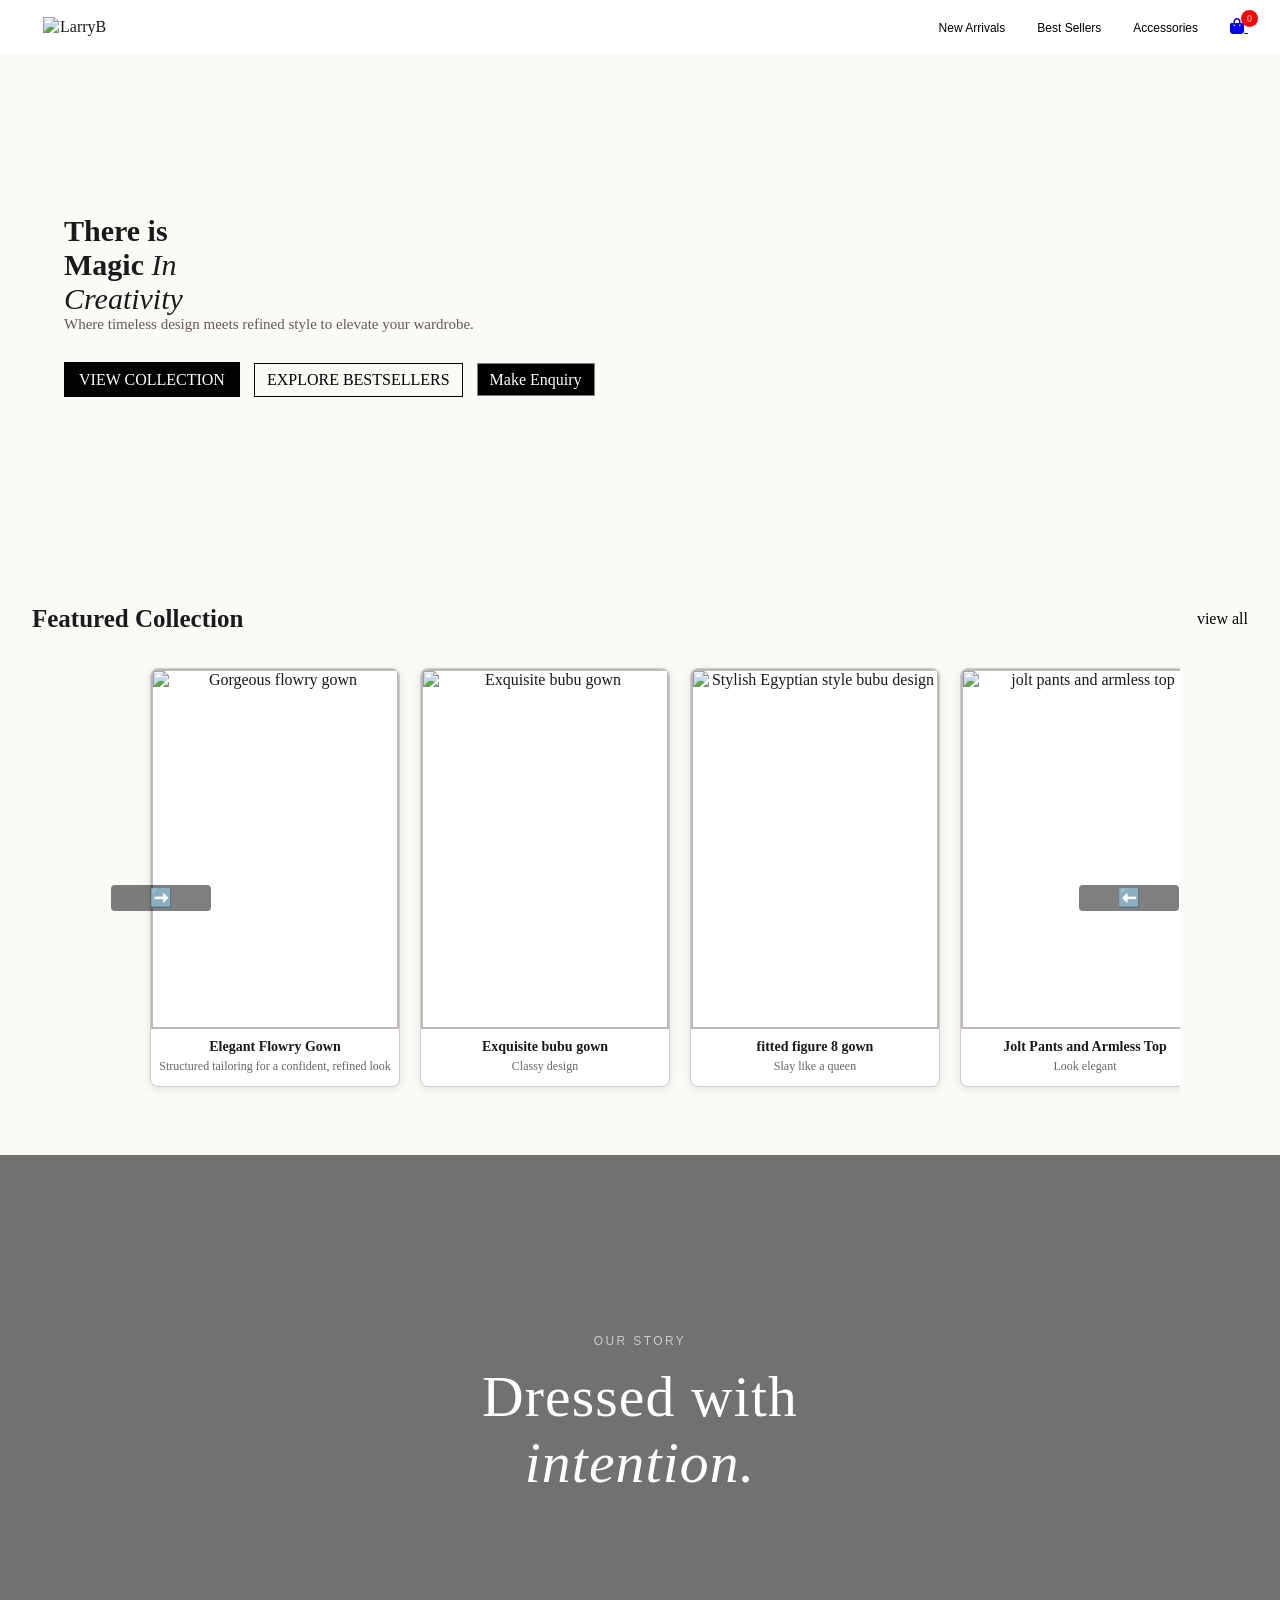
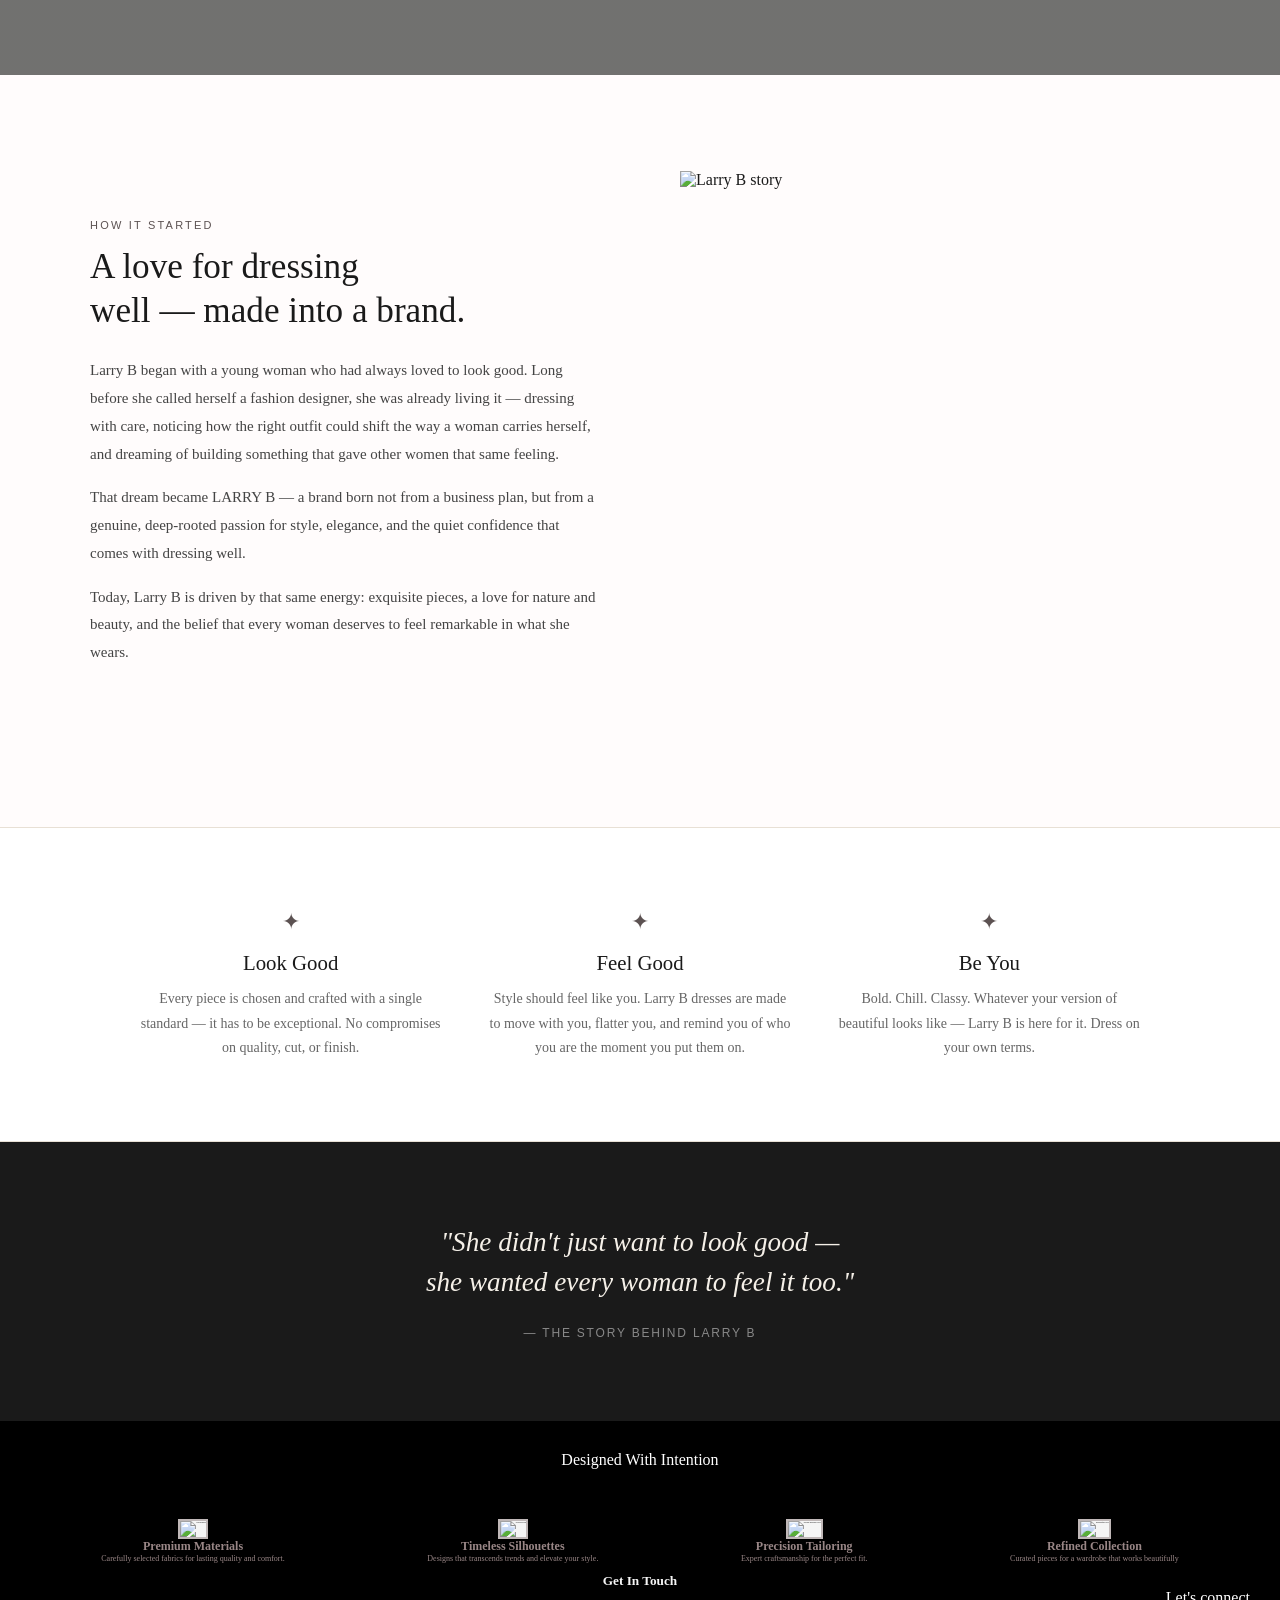
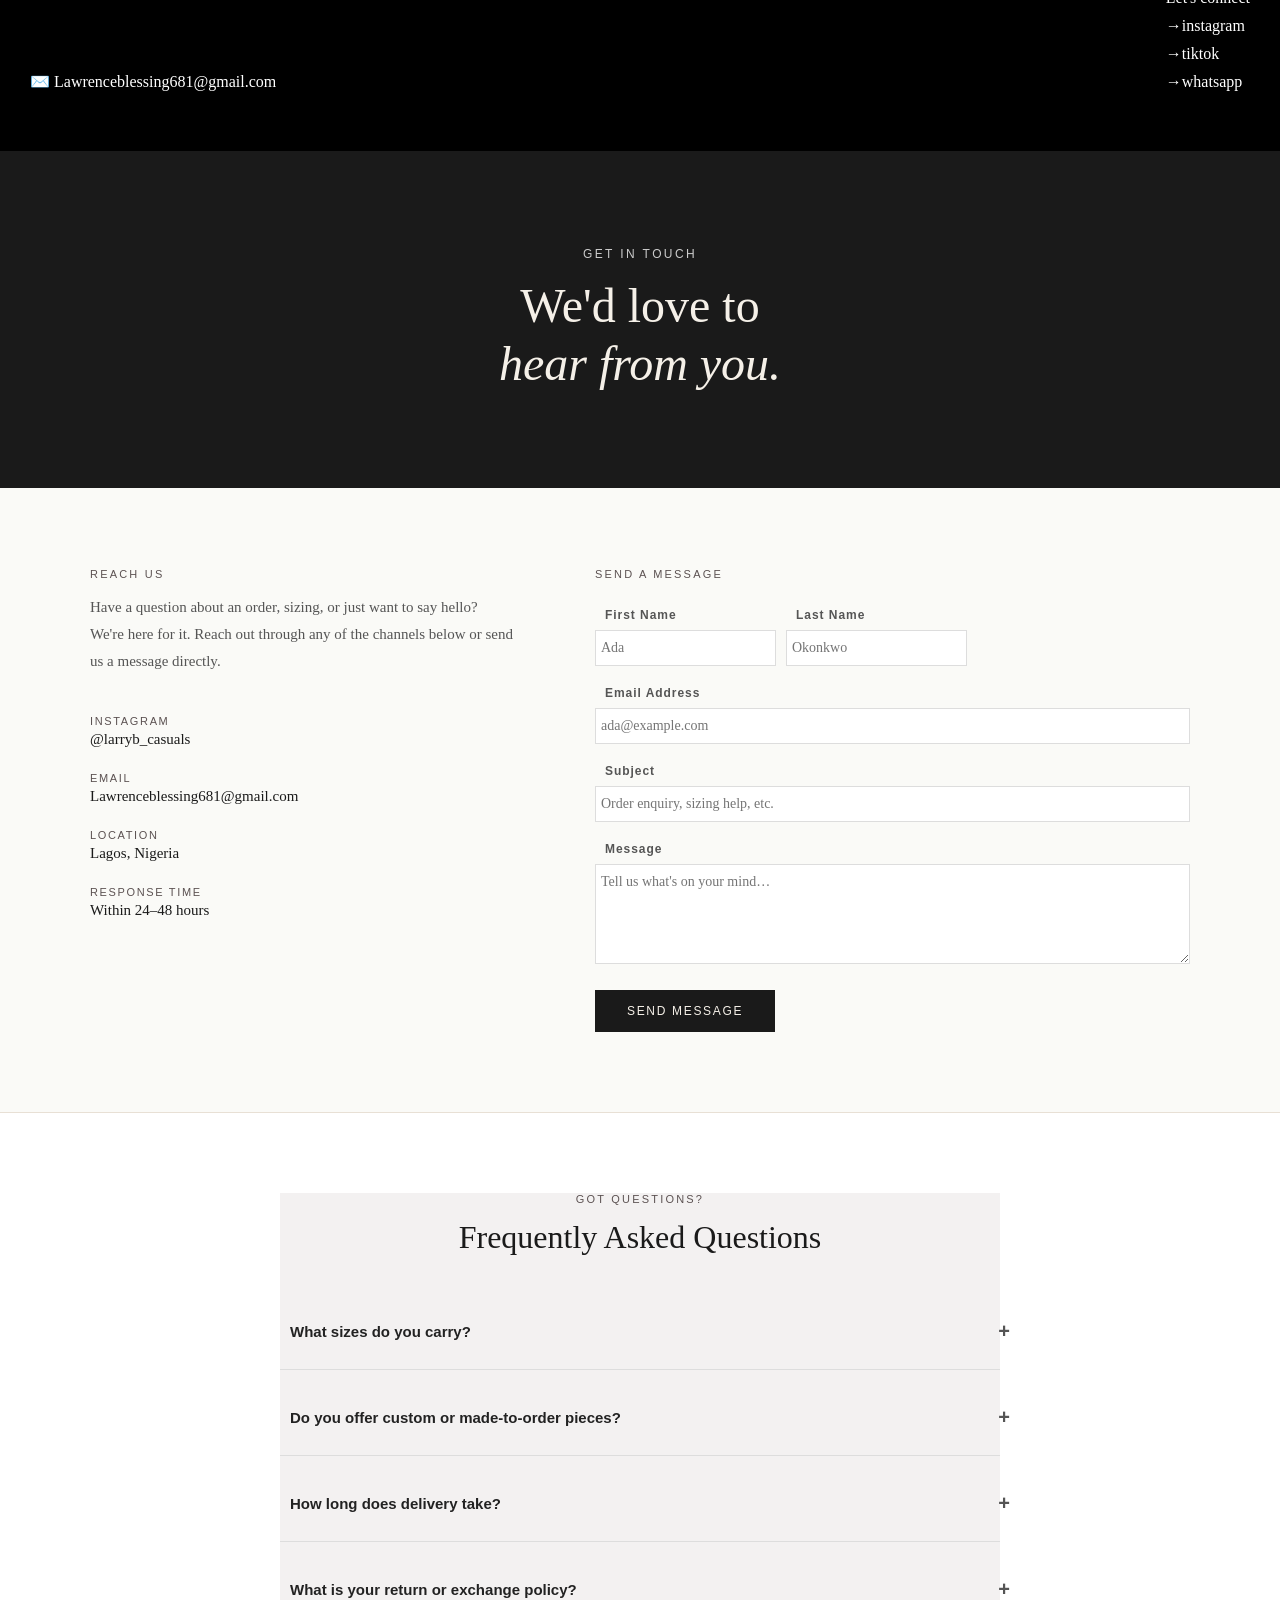
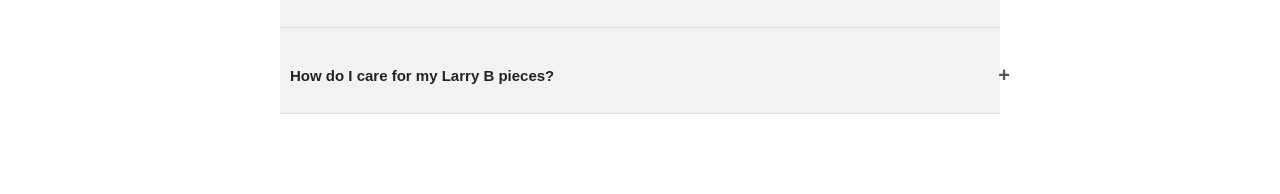
==== index.html @ 15375579 "new changes made to the collection page, faq section, landing page." ====
<!DOCTYPE html>
<html lang="en">
<head>
     <link rel="stylesheet" href="https://cdnjs.cloudflare.com/ajax/libs/font-awesome/6.5.0/css/all.min.css">
    <link rel="stylesheet" href="style.css">
    
    <meta charset="UTF-8">
    <meta name="viewport" content="width=device-width, initial-scale=1.0">
    <title>Larry B Casuals</title>
    
</head>
<body>
  
       <nav>
         <span><img src="images/Logo.jpg" class="nav-logo"></span>  
         <span><div class="nav-logo-text">LarryB</div></span>
            <ul class="nav-links">
                  <li><a href="#">New Arrivals</a> </li> 
                 <li><a href="#">Best Sellers</a> </li> 
                 <li><a href="#">Accessories</a> </li> 
            </ul>
                 <div id="cart-modal">  
                    <div class="cart-box">
                          <h2>Your Cart</h2>
                      <div id="cart-items"></div>
                         
                         </div>
                         </div>
                <div class="cart-icon">
  <a href="cart.html">
    <i class="fa fa-shopping-bag" id="cart-btn"></i>
    <span id="cart-count">0</span>
  </a>
  <i class="fa fa-contact" id="contact-btn"></i>
</div>

        <button class="hamburger" id="hamburger">&#9776;</button>
                    
                </nav>

                <!--Hero Section-->
                <section class="hero">
                    <div class="hero-text">
                        
                       <h1>
                    <span>There is</span><br>
                        <span>Magic</span> <span id="everyday">In</span> <br>
                            <span id="confidence">Creativity</span>   
                            </h1> 

                    <p class="hero-p">Where timeless design meets refined style to elevate your wardrobe.</p>
                    </div>
                    <div class="hero-buttons"> 

                     <a href="collections.html" class="btn btn-primary">VIEW COLLECTION</a> 
                    <a href="bestsellers.html" class="btn-ghost">EXPLORE BESTSELLERS</a>  
                    <a href="Enquiry-form.html" class="btn-secondary">Make Enquiry</a> 
                      </div>
                    </section>

                <section class="featured-collection">
                    <div class="header"> 
                    <span id="featured"> Featured Collection</span>
                <span id="view"><a href="collections.html">view all</a></span>
                    </div>

                    <div class="gallery-slider">
   
 <div class="viewport">
  <button class="prev">➡️</button>

  <div class="track" id="track">
    <div class="card" id="first-card">
      <img src="images/Gorgeous flowry gown.png" alt=" Gorgeous flowry gown"
       data-name="Collection Piece 6"
           onclick="goToProduct(this)">
      <p class="style-name">Elegant Flowry Gown</p>
      <p class="style-description">Structured tailoring for a confident, refined look</p>
    </div>

    <div class="card" id="first-card">
      <img src="images/bubu-bolatito.jpeg" alt="Exquisite bubu gown"
      data-name="Collection Piece 8"
           onclick="goToProduct(this)">
      <p class="style-name">Exquisite bubu gown</p>
      <p class="style-description">Classy design</p>
    </div>

    <div class="card" id="first-card">
      <img src="images/Theresa-8.jpg" alt="Stylish Egyptian style bubu design"
      data-name="Collection Piece 9"
           onclick="goToProduct(this)">
      <p class="style-name">fitted figure 8 gown</p>
      <p class="style-description">Slay like a queen</p>
    </div>

    <div class="card" id="first-card">
      <img src="images/airbrush-bg.jpg" alt="jolt pants and armless top"
      data-name="Collection Piece 10"
           onclick="goToProduct(this)">
      <p class="style-name">Jolt Pants and Armless Top</p>
      <p class="style-description">Look elegant</p>
    </div>

    <div class="card" id="first-card">
      <img src="images/Jacket on red pants.jpg" alt=" Boss lady Jacket on red pants look"
      data-name="Collection Piece 11"
           onclick="goToProduct(this)">
      <p class="style-name">Boss lady Jacket on red pants look</p>
      <p class="style-description">Look confident</p>
    </div>
  </div>

  <button class="next">⬅️</button>
</div>
  </section>


   <section class="about-hero">
    <div class="about-hero-inner">
      <p class="about-hero-label">Our Story</p>
      <h1 class="about-hero-title">Dressed with<br><em>intention.</em></h1>
    </div>
  </section>

  <!-- STORY SECTION -->
  <section class="about-story">
    <div class="about-story-inner">
      <div class="about-story-text">
        <span class="about-overline">How It Started</span>
        <h2 class="about-story-heading">A love for dressing<br>well — made into a brand.</h2>
        <p>Larry B began with a young woman who had always loved to look good. Long before she called herself a fashion designer, she was already living it — dressing with care, noticing how the right outfit could shift the way a woman carries herself, and dreaming of building something that gave other women that same feeling.</p>
        <p>That dream became LARRY B — a brand born not from a business plan, but from a genuine, deep-rooted passion for style, elegance, and the quiet confidence that comes with dressing well.</p>
        <p>Today, Larry B is driven by that same energy: exquisite pieces, a love for nature and beauty, and the belief that every woman deserves to feel remarkable in what she wears.</p>
      </div>
      <div class="about-story-image">
        <img src="images/Larry-b-story.jpg" alt="Larry B story" />
      </div>
    </div>
  </section>

  <!-- PILLARS -->
  <section class="about-pillars">
    <div class="about-pillars-inner">
      <div class="pillar">
        <span class="pillar-icon">✦</span>
        <h3>Look Good</h3>
        <p>Every piece is chosen and crafted with a single standard — it has to be exceptional. No compromises on quality, cut, or finish.</p>
      </div>
      <div class="pillar">
        <span class="pillar-icon">✦</span>
        <h3>Feel Good</h3>
        <p>Style should feel like you. Larry B dresses are made to move with you, flatter you, and remind you of who you are the moment you put them on.</p>
      </div>
      <div class="pillar">
        <span class="pillar-icon">✦</span>
        <h3>Be You</h3>
        <p>Bold. Chill. Classy. Whatever your version of beautiful looks like — Larry B is here for it. Dress on your own terms.</p>
      </div>
    </div>
  </section>

  <!-- QUOTE STRIP -->
  <section class="about-quote">
    <blockquote>
      "She didn't just want to look good —<br>she wanted every woman to feel it too."
    </blockquote>
    <cite>— The story behind Larry B</cite>
  </section>

                <footer class="footer-section">
                    <p class="footer-text">Designed With Intention</p>
                    <div class="card-container"> 
                    <div class="footer-card">
                        <img src="images/Black_check_icon-removebg-preview.png" class="card-image" id="card-image-1" alt="check-mark">
                         <div class="footer-info"> 
                        <h2 class="footer-image-name">Premium Materials</h2>
                        <p class="footer-description">Carefully selected fabrics for lasting quality and comfort.</p>
                            </div>
                    </div>

                     <div class="footer-card">
                        <img src="images/Scissors-removebg-1.png" class="card-image" id="card-image-2" alt="scissors-icon">
                             <div class="footer-info"> 
                        <h2 class="footer-image-name">Timeless Silhouettes</h2>
                        <p class="footer-description">Designs that transcends trends and elevate your style.</p>
                                </div>
                    </div>

                    <div class="footer-card">
                        <img src="images/Sewing_Machine-1.png" class="card-image" id="card-image-3" alt="sewing-machine-icon">
                        <div class="footer-info"> 
                        <h2 class="footer-image-name">Precision Tailoring</h2>
                        <p class="footer-description">Expert craftsmanship for the perfect fit.</p>
                        </div>
                    </div>

                    <div class="footer-card">
                        <img src="images/Mannequin.png" class="card-image" id="card-image-4" alt="mannequin icon">
                         <div class="footer-info"> 
                        <h2 class="footer-image-name">Refined Collection</h2>
                        <p class="footer-image-description">Curated pieces for a wardrobe that works beautifully</p>
                        </div>
                    </div>
                  </div>
   
                  <div class="contact"> 
                  <h5 class="contact-text">Get In Touch</h5>
                  <div class="contact-card"> 
                 <span id="email-ad"> ✉️ <a href="https://mail.google.com/mail/?view=cm&fs=1&to=Lawrenceblessing681@gmail.com">
                     Lawrenceblessing681@gmail.com
                    </a></span>
                    <div class="social-media"> 
                   <p id="link-text">Let's connect</p>
                    <a href="https://www.instagram.com/larryb_casuals">→instagram</a>
                    <a href="https://www.tiktok.com/larryb_casuals">→tiktok</a>
                    <a href="https://wa.me/09015490089">→whatsapp</a>
                    </div>
                  </div>
</footer>
                    <!-- PAGE HEADER -->
  <section class="contact-hero">
    <p class="about-hero-label">Get In Touch</p>
    <h1 class="contact-hero-title">We'd love to<br><em>hear from you.</em></h1>
  </section>

  <!-- CONTACT + FORM -->
  <section class="contact-body">
    <div class="contact-body-inner">

      <!-- LEFT: contact details -->
      <div class="contact-info-col">
        <span class="about-overline">Reach Us</span>
        <p class="contact-intro">Have a question about an order, sizing, or just want to say hello? We're here for it. Reach out through any of the channels below or send us a message directly.</p>

        <div class="contact-detail-item">
          <span class="contact-detail-label">Instagram</span>
          <a href="https://instagram.com/larryb_casuals" target="_blank" class="contact-detail-value">@larryb_casuals</a>
        </div>

        <div class="contact-detail-item">
          <span class="contact-detail-label">Email</span>
          <a href="mailto:Lawrenceblessing681@gmail.com" class="contact-detail-value">Lawrenceblessing681@gmail.com</a>
        </div>

        <div class="contact-detail-item">
          <span class="contact-detail-label">Location</span>
          <span class="contact-detail-value">Lagos, Nigeria</span>
        </div>

        <div class="contact-detail-item">
          <span class="contact-detail-label">Response Time</span>
          <span class="contact-detail-value">Within 24–48 hours</span>
        </div>
      </div>

      <!-- RIGHT: message form -->
      <div class="contact-form-col">
        <span class="about-overline">Send a Message</span>
        <div class="contact-form-wrap">
          <div class="name-row">
            <div class="form-group">
              <label for="fname">First Name</label>
              <input type="text" id="fname" placeholder="Ada" />
            </div>
            <div class="form-group">
              <label for="lname">Last Name</label>
              <input type="text" id="lname" placeholder="Okonkwo" />
            </div>
          </div>
          <div class="form-group">
            <label for="cemail">Email Address</label>
            <input type="email" id="cemail" placeholder="ada@example.com" />
          </div>
          <div class="form-group">
            <label for="subject">Subject</label>
            <input type="text" id="subject" placeholder="Order enquiry, sizing help, etc." />
          </div>
          <div class="form-group">
            <label for="message">Message</label>
            <textarea id="message" rows="5" placeholder="Tell us what's on your mind…"></textarea>
          </div>
          <button class="contact-submit-btn" onclick="handleContactSubmit()">Send Message</button>
          <p class="contact-form-note" id="contact-sent-msg" style="display:none; color:#2EAE5E; margin-top:10px; font-size:13px;">✓ Message sent! We'll get back to you shortly.</p>
        </div>
      </div>

    </div>
  </section>

                     <!-- FAQ -->
                  <section class="faq-section">
    <div class="faq-inner">
      <span class="about-overline" style="text-align:center; display:block;">Got Questions?</span>
      <h2 class="faq-heading">Frequently Asked Questions</h2>

      <div class="accordion">
        <button class="accordion-header" onclick="toggleFaq(this)">
          What sizes do you carry?
          <span class="accordion-icon">+</span>
        </button>
        <div class="accordion-body">
          Larry B carries sizes S through XXL across most styles. Some custom and limited pieces may vary. If you're unsure about sizing, feel free to reach out via Instagram or email and we'll help you find your perfect fit.
        </div>
      </div>

      <div class="accordion">
        <button class="accordion-header" onclick="toggleFaq(this)">
          Do you offer custom or made-to-order pieces?
          <span class="accordion-icon">+</span>
        </button>
        <div class="accordion-body">
          Yes — custom orders are available for select styles. Send us a message with your measurements and what you have in mind and we'll let you know what's possible. Custom orders typically take 7–14 business days.
        </div>
      </div>

      <div class="accordion">
        <button class="accordion-header" onclick="toggleFaq(this)">
          How long does delivery take?
          <span class="accordion-icon">+</span>
        </button>
        <div class="accordion-body">
          Delivery within Lagos typically takes 1–3 business days. Orders outside Lagos are delivered within 3–7 business days depending on your location. You'll receive a confirmation once your order has been dispatched.
        </div>
      </div>

      <div class="accordion">
        <button class="accordion-header" onclick="toggleFaq(this)">
          What is your return or exchange policy?
          <span class="accordion-icon">+</span>
        </button>
        <div class="accordion-body">
          We accept exchanges within 7 days of delivery for items that are unworn, unwashed, and in original condition. Please contact us before sending anything back so we can guide you through the process.
        </div>
      </div>

      <div class="accordion">
        <button class="accordion-header" onclick="toggleFaq(this)">
          How do I care for my Larry B pieces?
          <span class="accordion-icon">+</span>
        </button>
        <div class="accordion-body">
          Most pieces are best hand-washed or put on a gentle machine cycle in cold water. Avoid bleach and tumble drying to preserve the fabric and fit. Care instructions are included with every order.
        </div>
      </div>

    </div>
  </section>
                </footer>

   <script src="https://cdn.jsdelivr.net/npm/@emailjs/browser@3/dist/email.min.js"></script>
<script src="script.js"></script>
</body>
</html>
---- style.css ----
* {
  margin: 0;
  padding: 0;
  box-sizing: border-box;
}

body {
  font-family: Georgia, 'Times New Roman', serif;
  color: #1a1a1a;
  background-color: #fafaf7;
}

/* =============================================
   NAV
   ============================================= */

nav {
  display: flex;
  align-items: center;
  justify-content: space-between;
  padding: 1rem 2rem;
  background-color: #fff;
  flex-wrap: wrap;
  position: relative;
}

.nav-links {
  display: flex;
  gap: 2rem;
  list-style: none;
  margin-left: auto;
  margin-right: 2rem;
}

.nav-logo-text {
  margin-right: 1rem;
}

.cart-icon {
  position: relative;
  cursor: pointer;
}

.nav-links a {
  text-decoration: none;
  font-size: 12px;
  color: black;
  font-family: Arial, sans-serif;
}

.nav-logo {
  width: 50px;
  margin-left: 10px;
  font-weight: bold;
  border: 1px solid white;
}

.product-nav {
  background-color: #5c5252;
}

.nav-icons {
  display: flex;
  gap: 15px;
  align-items: center;
}

/* HAMBURGER */
.hamburger {
  display: none;
  background: none;
  border: none;
  font-size: 24px;
  cursor: pointer;
  padding: 4px 8px;
  margin-top: 0;
  margin-left: auto;
  width: auto;
}

/* =============================================
   CART MODAL
   ============================================= */

#cart-count {
  position: absolute;
  top: -8px;
  right: -10px;
  background: red;
  color: white;
  font-size: 10px;
  padding: 3px 6px;
  border-radius: 50%;
}

#cart-modal {
  display: none;
  position: fixed;
  top: 0;
  left: 0;
  width: 100%;
  height: 100%;
  background: rgba(0,0,0,0.6);
  justify-content: center;
  align-items: center;
}

#cart-modal.active {
  display: flex;
}

.cart-box {
  background: white;
  padding: 20px;
  width: 90%;
  max-width: 400px;
}

#cart-items {
  margin: 10px 0;
}

#cart-items p {
  border-bottom: 1px solid #ddd;
  padding: 5px 0;
}

#cart-total {
  margin-top: 10px;
  font-weight: bold;
}

.qty-controls {
  display: flex;
  align-items: center;
  gap: 10px;
  margin: 5px 0;
}

.qty-controls button {
  padding: 2px 8px;
  cursor: pointer;
}

.remove {
  background: red;
  color: white;
  border: none;
  padding: 3px 8px;
  cursor: pointer;
  margin-top: 5px;
}

/* =============================================
   HERO
   ============================================= */

 
.hero {
  padding: 10rem 4rem;
  position: relative;
  overflow: hidden;
  background: url("images/Background-image.jpeg");
  background-position: center;
  background-repeat: no-repeat;
  background-size: cover;
}

.hero::before {
  content: '';
  position: absolute;
  inset: 0;
  background-image: url("images/Anime.jpeg");
  background-size: cover;
  background-position: center;
  opacity: 0;
  animation: showImage 24s infinite 12s;
  z-index: 0;
}

.hero::after {
  content: '';
  position: absolute;
  inset: 0;
  background-image: url("images/background-img.jpeg");
  background-size: cover;
  background-position: center;
  opacity: 0;
  animation: showImage 24s infinite 20s;
  z-index: 0;
}

.hero > * {
  position: relative;
  z-index: 1;
}

@keyframes showImage {
  0%   { opacity: 0; }
  3%   { opacity: 1; }
  30%  { opacity: 1; }
  33%  { opacity: 0; }
  100% { opacity: 0; }
}

#makeenquiry {
  margin-left: 800px;
}

.hero-text {
  margin-bottom: 30px;
  font-size: 20px;
}

.hero-p {
  margin-bottom: 10px;
  color: #6b5656;
  font-size: 15px;
}

#everyday,
#confidence {
  font-weight: 300;
  font-style: italic;
}

/* =============================================
   BUTTONS
   ============================================= */

.btn-primary {
  background-color: #020202;
  color: white;
  border: 1px solid black;
  padding: 8px 14px;
  text-decoration: none;
}

.btn-secondary {
  border: 1px solid grey;
  text-decoration: none;
  padding: 7px 12px;
  background-color: black;
  color: white;
  margin-left: 10px;
}

.btn-ghost {
  border: 1px solid black;
  padding: 7px 12px;
  background-color: transparent;
  margin-left: 10px;
  text-decoration: none;
  display: inline-block;
}

a.btn-ghost {
  color: black;
}

a span {
  text-decoration: none;
}

/* =============================================
   FEATURED
   ============================================= */

.featured-collection {
  padding: 3rem 2rem;
}

.header {
  display: flex;
  justify-content: space-between;
  align-items: center;
}

#featured {
  font-weight: 800;
  font-size: 25px;
}

/* =============================================
   GALLERY SLIDER
   ============================================= */

.gallery-slider {
  display: flex;
  align-items: center;
  cursor: pointer;
  gap: 10px;
  justify-content: center;
  margin-top: 15px;
}

.viewport {
  position: relative;
  width: 1080px;
  overflow: hidden;
  padding: 20px 50px;
  box-sizing: border-box;
}

.track {
  display: flex;
  gap: 20px;
  transition: transform 0.4s ease;
}

.slide {
  min-width: 100%;
  display: grid;
  grid-template-columns: repeat(4, 1fr);
  gap: 20px;
}

.card,
.card-2 {
  text-align: center;
}

img {
  width: 100%;
  border: 2px solid rgb(192, 184, 184);
}

#first-card img {
  border: 2px solid rgb(192, 184, 184);
  width: 100%;
  height: 360px;
}

.card {
  flex: 0 0 250px;
  border: 1px solid #ccc;
  border-radius: 8px;
  overflow: hidden;
  text-align: center;
  background: #fff;
  box-shadow: 0 2px 8px rgba(0, 0, 0, 0.1);
}

.card img {
  width: 100%;
  height: 300px;
  display: block;
  transition: transform 0.4s ease;
}

.card:hover {
  transform: scale(1.07);
  box-shadow: 0 10px 25px rgba(0,0,0,0.15);
}

.prev,
.next {
  position: absolute;
  top: 50%;
  transform: translateY(-50%);
  z-index: 10;
  background: rgba(0, 0, 0, 0.5);
  color: white;
  border: none;
  padding: 2px 3px;
  cursor: pointer;
  border-radius: 4px;
  font-size: 18px;
}

.prev { left: 1px; }
.next { right: 1px; }

.prev:hover,
.next:hover {
  background: rgba(0, 0, 0, 0.8);
}

.style-name {
  font-weight: bold;
  font-size: 14px;
  margin: 10px 8px 4px;
}

.price {
  font-size: 12px;
}

.style-description {
  font-size: 12px;
  color: #666;
  margin: 0 8px 12px;
}

/* =============================================
   COLLECTION PAGE
   ============================================= */

.page-filter {
  display: flex;
  flex-wrap: wrap;
  gap: 10px;
  padding: 16px 20px;
  background: #fff;
  border-bottom: 1px solid #e8e0d5;
}

.page-filter select,
.page-filter input {
  padding: 8px 12px;
  border: 1px solid #ccc;
  font-size: 13px;
  font-family: Georgia, serif;
  background: #fafaf7;
}

.filter-btn {
  padding: 8px 20px;
  background: #1a1a1a;
  color: white;
  border: none;
  font-size: 13px;
  cursor: pointer;
  letter-spacing: 0.08em;
  margin-top: 0;
  margin-left: 0;
  width: auto;
  margin-bottom: 0;
}

.filter-btn:hover {
  opacity: 0.8;
}

.collections-header {
  text-align: center;
  background: linear-gradient(rgba(0, 0, 0, 0.5), rgba(13, 13, 17, 0.5)),
              url("images/WhatsApp Image 2026-04-22 at 13.58.20.jpeg");
  padding: 10%;
  background-position: center;
  background-repeat: no-repeat;
  background-size: cover;
  color: white;
}

.home-link {
  text-decoration: none;
  color: white;
}

.collections {
  display: grid;
  grid-template-columns: repeat(4, 1fr);
  gap: 20px;
  padding: 20px;
  background: white;
}

 
.collection-card {
  text-align: center;
  cursor: pointer;
  margin-top: 30px;
  position: relative;
  overflow: hidden;
  border-radius: 10px;
  transition: box-shadow 0.3s ease;
}

.collection-card img {
  width: 100%;
  display: block;
  cursor: pointer;
  object-fit: cover;
  top: 0;
  left: 0;
  transition: opacity 0.4s ease;
}

.collection-price {
  position: absolute;
  bottom: 45px;
  left: 50%;
  transform: translateX(-50%);
  color: white;
  font-size: 13px;
  letter-spacing: 0.08em;
  font-family: Arial, sans-serif;
  z-index: 11;
  white-space: nowrap;
}

.collection-card img:first-child {
  width: 100%;
  height: 100%;
  display: block;
  cursor: pointer;
  transition: opacity 0.4s ease;
}

.collection-card .hover-img {
  position: absolute;
  top: 0;
  left: 0;
  width: 100%;
  height: 100%;
  object-fit: cover;
  opacity: 0;
  transition: opacity 0.4s ease;
}

.collection-card:hover img:first-child {
  opacity: 0;
}

.collection-card:hover .hover-img {
  opacity: 1;
}

.collection-card:hover {
  box-shadow: 0 10px 25px rgba(0,0,0,0.15);
  transform: scale(1.07);
}

.collection-card::after {
  content: "";
  position: absolute;
  inset: 0;
  background: rgba(0, 0, 0, 0.3);
  opacity: 0;
  transition: 0.3s;
  pointer-events: none;
}

.collection-card:hover::after {
  opacity: 1;
}

.collection-card .collection-add-to-cart {
  position: absolute;
  bottom: 15px;
  left: 50%;
  transform: translateX(-50%) translateY(20px);
  background: black;
  color: white;
  border: none;
  padding: 8px 20px;
  cursor: pointer;
  font-size: 12px;
  letter-spacing: 0.08em;
  opacity: 0;
  transition: all 0.3s ease;
  z-index: 10;
  pointer-events: all;
  width: auto;
  margin-top: 0;
  white-space: nowrap;
  margin-bottom: 0;
  margin-left: 0;
}

.collection-card:hover .collection-add-to-cart {
  opacity: 1;
  transform: translateX(-50%) translateY(0);
}

/* =============================================
   LIGHTBOX
   ============================================= */

#lightbox {
  position: fixed;
  top: 0;
  left: 0;
  width: 100%;
  height: 100%;
  background: rgba(0, 0, 0, 0.9);
  display: none;
  justify-content: center;
  align-items: center;
}

#lightbox img {
  max-width: 90%;
  max-height: 90%;
}

/* =============================================
   FOOTER
   ============================================= */

.footer-section {
  background-color: #000;
  padding: 30px 30px;
}

.footer-text {
  text-align: center;
  padding-bottom: 20px;
  color: white;
  margin-bottom: 10px;
}

.card-container {
  display: flex;
  justify-content: space-around;
  flex-wrap: wrap;
}

.footer-card {
  text-align: center;
  font-size: 2px;
  margin-bottom: 10px;
}

.card-image {
  width: 20px;
  background-color: rgb(245, 245, 245);
  margin-top: 20px;
}

.footer-info {
  font-size: 8px;
  color: rgb(153, 134, 134);
}

.contact-text {
  color: #f5f5f5;
  text-align: center;
}

.contact a {
  text-decoration: none;
  color: #fff;
}

#link-text {
  color: white;
}

.contact-card {
  display: flex;
  justify-content: space-between;
  margin-bottom: 30px;
  flex-wrap: wrap;
  gap: 1rem;
}

.social-media {
  display: grid;
  gap: 10px;
  margin-top: auto;
}

#email-ad {
  margin-top: auto;
}

/* =============================================
   LINKS
   ============================================= */

span a {
  text-decoration: none;
  text-decoration-color: brown;
  color: black;
}

span a:hover {
  color: green;
}

.hidden {
  display: none !important;
}

/* =============================================
   ENQUIRY FORM
   ============================================= */

.enquiry-form {
  font-family: Arial, sans-serif;
  background: #f5f5f5;
  margin: 0;
  padding: 0;
}

.form-container {
  padding: 20px 30px;
}

.form-subtitle {
  margin: 15px 0;
  color: #555;
}

.form-group {
  display: flex;
  flex-direction: column;
  margin-bottom: 10px;
}

label {
  margin-top: 20px;
  font-weight: 600;
  margin-left: 10px;
}

input[type="text"],
input[type="email"],
input[type="date"],
input[type="tel"],
textarea {
  padding: 9px 5px;
  margin-top: 8px;
  border: 1px solid #ccc;
  font-size: 14px;
}

.name-row {
  display: flex;
  gap: 10px;
}

.name-row input {
  flex: 1;
}

.iti input[type="tel"] {
  width: 100%;
  box-sizing: border-box;
  padding: 9px 5px 9px 100px;
  border: 1px solid #ccc;
  font-size: 14px;
}

.radio-group {
  margin-top: 10px;
}

.radio-group label {
  display: block;
  font-weight: normal;
  margin: 8px;
  margin-top: 0;
}

.info-text {
  margin-top: 10px;
  font-size: 13px;
  color: #666;
  margin-left: 10px;
}

button {
  margin-top: 20px;
  padding: 12px;
  background: #ccc;
  border: none;
  cursor: pointer;
  width: 100px;
  margin-bottom: 10px;
  margin-left: 10px;
}

.form-nav {
  background: black;
  color: white;
  padding: 40px 40px;
}

.form-links a {
  color: white;
  text-decoration: none;
}

.form-links {
  display: flex;
  gap: 2rem;
  list-style: none;
}

.form-header {
  text-align: center;
  margin-top: 15px;
}

/* =============================================
   BREADCRUMB
   ============================================= */

.breadcrumb {
  display: flex;
  flex-wrap: wrap;
  gap: 6px;
  align-items: center;
  padding: 14px 20px;
  font-size: 13px;
  color: #888;
}

.breadcrumb a {
  color: #888;
  text-decoration: none;
}

.breadcrumb a:hover {
  text-decoration: underline;
}

.breadcrumb .sep {
  color: #bbb;
}

/* =============================================
   PRODUCT PAGE
   ============================================= */

.product-container {
  display: flex;
  flex-wrap: wrap;
  gap: 40px;
  padding: 20px 20px 60px;
  max-width: 1100px;
  margin: 0 auto;
}

.product-image-wrap {
  flex: 1 1 400px;
  max-width: 560px;
}

.product-image-wrap img {
  width: 100%;
  height: auto;
  display: block;
  border-radius: 6px;
  object-fit: cover;
}

.product-details {
  flex: 1 1 300px;
  max-width: 480px;
}

.product-label {
  font-size: 12px;
  color: #888;
  letter-spacing: 1px;
  margin-bottom: 4px;
}

.product-title {
  font-size: 26px;
  font-weight: 700;
  letter-spacing: 1px;
  line-height: 1.2;
  margin-bottom: 0;
}

.divider {
  border: none;
  border-top: 1px solid #e8c8c8;
  margin: 16px 0;
}

.product-price {
  font-size: 20px;
  font-weight: 600;
  margin-bottom: 20px;
}

.selector-group {
  margin-bottom: 22px;
}

.selector-label {
  font-size: 14px;
  font-weight: 500;
  margin-bottom: 12px;
  color: #333;
}

.colour-swatches {
  display: flex;
  gap: 10px;
  flex-wrap: wrap;
}

.swatch {
  width: 36px;
  height: 36px;
  border-radius: 50%;
  border: 2px solid transparent;
  cursor: pointer;
  transition: border-color 0.2s, transform 0.15s;
  outline: none;
}

.swatch:hover {
  transform: scale(1.1);
}

.swatch.active {
  border-color: #222;
  box-shadow: 0 0 0 2px #fff inset;
}

.size-header {
  display: flex;
  justify-content: space-between;
  align-items: center;
  margin-bottom: 12px;
}

.size-guide {
  font-size: 13px;
  color: #555;
  text-decoration: underline;
  cursor: pointer;
}

.size-grid {
  display: flex;
  flex-wrap: wrap;
  gap: 10px;
}

.size-btn {
  min-width: 52px;
  padding: 9px 12px;
  border-radius: 30px;
  border: 1px solid #ccc;
  background: #fff;
  font-size: 13px;
  cursor: pointer;
  transition: border-color 0.2s, background 0.2s, color 0.2s;
  color: #333;
}

.size-btn.custom {
  min-width: 110px;
}

.size-btn:hover {
  border-color: #555;
}

.size-btn.active {
  background: #222;
  color: #fff;
  border-color: #222;
}

.cart-row {
  display: flex;
  gap: 14px;
  align-items: center;
  margin-bottom: 16px;
}

.quantity-stepper {
  display: flex;
  align-items: center;
  background: #f3f3f3;
  border-radius: 30px;
  padding: 4px 8px;
  min-width: 110px;
  justify-content: space-between;
}

.qty-btn {
  background: none;
  border: none;
  font-size: 20px;
  width: 32px;
  height: 32px;
  cursor: pointer;
  color: #333;
  border-radius: 50%;
  display: flex;
  align-items: center;
  justify-content: center;
  transition: background 0.15s;
}

.qty-btn:hover {
  background: #e0e0e0;
}

.qty-value {
  font-size: 16px;
  font-weight: 600;
  min-width: 24px;
  text-align: center;
}

.add-to-cart {
  flex: 1;
  padding: 14px;
  background: #b0b0b0;
  color: #fff;
  border: none;
  border-radius: 30px;
  font-size: 15px;
  font-weight: 600;
  letter-spacing: 0.5px;
  cursor: pointer;
  transition: background 0.2s;
}

.add-to-cart:hover {
  background: #888;
}

.add-to-cart.ready {
  background: #222;
}

.stock-info {
  font-size: 14px;
  color: #555;
  display: flex;
  gap: 16px;
  margin-bottom: 16px;
}

.stock-label {
  font-weight: 500;
}

.accordion {
  border-bottom: 1px solid #ddd;
}

.accordion-header {
  width: 100%;
  background: none;
  border: none;
  padding: 16px 0;
  display: flex;
  justify-content: space-between;
  align-items: center;
  font-size: 15px;
  font-weight: 600;
  cursor: pointer;
  color: #222;
}

.accordion-icon {
  font-size: 20px;
  color: #555;
}

.accordion-body {
  font-size: 14px;
  color: #555;
  overflow: hidden;
  max-height: 0;
  transition: max-height 0.3s ease, padding 0.3s ease;
  padding: 0;
}

.accordion-body.open {
  max-height: 300px;
  padding-bottom: 16px;
}

/* =============================================
   CART PAGE
   ============================================= */

.cart-page-header {
  text-align: center;
  padding: 3rem 1.5rem 1.5rem;
  border-bottom: 1px solid #e8e0d5;
}

.cart-page-title {
  font-family: 'Cormorant Garamond', 'Georgia', serif;
  font-size: 2.4rem;
  font-weight: 500;
  letter-spacing: 0.12em;
  text-transform: uppercase;
  color: #1a1a1a;
  margin-bottom: 6px;
}

.cart-page-subtitle {
  font-size: 13px;
  letter-spacing: 0.06em;
  color: #888;
}

.cart-empty {
  text-align: center;
  padding: 5rem 2rem;
  max-width: 400px;
  margin: 0 auto;
}

.empty-icon {
  font-size: 3rem;
  color: #ccc;
  margin-bottom: 1.5rem;
}

.cart-empty h2 {
  font-family: 'Cormorant Garamond', 'Georgia', serif;
  font-size: 1.8rem;
  font-weight: 500;
  margin-bottom: 8px;
  color: #1a1a1a;
}

.cart-empty p {
  font-size: 13px;
  color: #888;
  margin-bottom: 2rem;
}

.cart-layout {
  display: grid;
  grid-template-columns: 1fr 360px;
  gap: 2rem;
  max-width: 1100px;
  margin: 2.5rem auto;
  padding: 0 2rem 4rem;
  align-items: start;
}

.cart-items-section {
  background: #fff;
  border: 1px solid #e8e0d5;
}

.cart-items-header {
  display: grid;
  grid-template-columns: 1fr 100px 100px;
  padding: 12px 20px;
  border-bottom: 1px solid #e8e0d5;
  font-size: 11px;
  letter-spacing: 0.1em;
  text-transform: uppercase;
  color: #888;
  background: #faf8f5;
}

.cart-item {
  display: grid;
  grid-template-columns: 90px 1fr 100px 100px;
  gap: 1rem;
  padding: 1.25rem 1.25rem;
  border-bottom: 1px solid #f0ebe4;
  align-items: center;
  transition: background 0.15s;
}

.cart-item:last-child {
  border-bottom: none;
}

.cart-item:hover {
  background: #fdfbf9;
}

.cart-item-img {
  width: 90px;
  height: 115px;
  object-fit: cover;
  background: #f5f0e8;
  display: flex;
  align-items: center;
  justify-content: center;
  font-size: 2rem;
  color: #ccc;
  border: 1px solid #e8e0d5;
}

.cart-item-img img {
  width: 100%;
  height: 100%;
  object-fit: cover;
}

.cart-item-info {
  display: flex;
  flex-direction: column;
  gap: 4px;
}

.cart-item-name {
  font-family: 'Cormorant Garamond', 'Georgia', serif;
  font-size: 1.05rem;
  font-weight: 500;
  color: #1a1a1a;
  line-height: 1.3;
}

.cart-item-variant {
  font-size: 12px;
  color: #888;
  letter-spacing: 0.04em;
}

.cart-item-unit-price {
  font-size: 13px;
  color: #555;
  margin-top: 4px;
}

.cart-item-remove {
  font-size: 11px;
  color: #aaa;
  background: none;
  border: none;
  cursor: pointer;
  padding: 0;
  text-decoration: underline;
  text-underline-offset: 3px;
  letter-spacing: 0.04em;
  margin-top: 8px;
  width: fit-content;
  transition: color 0.15s;
}

.cart-item-remove:hover {
  color: #c0392b;
}

.cart-qty {
  display: flex;
  align-items: center;
  gap: 10px;
  justify-content: center;
}

.cart-qty-btn {
  width: 28px;
  height: 28px;
  border: 1px solid #ccc;
  background: transparent;
  cursor: pointer;
  font-size: 14px;
  color: #1a1a1a;
  display: flex;
  align-items: center;
  justify-content: center;
  transition: border-color 0.15s, background 0.15s;
}

.cart-qty-btn:hover {
  border-color: #1a1a1a;
  background: #f5f0e8;
}

.cart-qty-num {
  font-size: 14px;
  font-weight: 500;
  min-width: 20px;
  text-align: center;
}

.cart-item-total {
  font-size: 1rem;
  font-weight: 500;
  color: #1a1a1a;
  text-align: right;
  padding-right: 4px;
}

.cart-sidebar {
  display: flex;
  flex-direction: column;
  gap: 1rem;
}

.cart-block {
  background: #fff;
  border: 1px solid #e8e0d5;
  padding: 1.25rem 1.5rem;
}

.block-title {
  font-family: 'Cormorant Garamond', 'Georgia', serif;
  font-size: 1rem;
  font-weight: 600;
  letter-spacing: 0.1em;
  text-transform: uppercase;
  color: #1a1a1a;
  margin-bottom: 1rem;
}

.promo-row {
  display: flex;
  gap: 8px;
}

.promo-input {
  flex: 1;
  padding: 10px 12px;
  border: 1px solid #ddd;
  background: #faf8f5;
  font-family: inherit;
  font-size: 13px;
  color: #1a1a1a;
  outline: none;
  letter-spacing: 0.05em;
  transition: border-color 0.15s;
}

.promo-input:focus {
  border-color: #1a1a1a;
}

.promo-btn {
  padding: 10px 16px;
  background: #1a1a1a;
  color: #f5f0e8;
  border: none;
  font-family: inherit;
  font-size: 12px;
  letter-spacing: 0.1em;
  text-transform: uppercase;
  cursor: pointer;
  transition: opacity 0.2s;
  margin-top: 0;
  width: auto;
  margin-bottom: 0;
  margin-left: 0;
}

.promo-btn:hover {
  opacity: 0.8;
}

.promo-msg {
  font-size: 12px;
  margin-top: 8px;
  min-height: 16px;
  letter-spacing: 0.04em;
}

.promo-msg.success { color: #2EAE5E; }
.promo-msg.error   { color: #c0392b; }

.ship-option {
  display: flex;
  align-items: center;
  gap: 10px;
  padding: 10px 0;
  border-bottom: 1px solid #f0ebe4;
  cursor: pointer;
}

.ship-option:last-child {
  border-bottom: none;
}

.ship-option input[type="radio"] {
  accent-color: #1a1a1a;
  width: 15px;
  height: 15px;
  flex-shrink: 0;
}

.ship-info {
  flex: 1;
  display: flex;
  flex-direction: column;
  gap: 2px;
}

.ship-name {
  font-size: 13px;
  color: #1a1a1a;
}

.ship-days {
  font-size: 11px;
  color: #888;
  letter-spacing: 0.03em;
}

.ship-price {
  font-size: 13px;
  font-weight: 500;
  color: #1a1a1a;
}

.summary-row {
  display: flex;
  justify-content: space-between;
  font-size: 13px;
  color: #555;
  padding: 5px 0;
}

.discount-row {
  color: #2EAE5E;
}

.summary-divider {
  border-top: 1px solid #e8e0d5;
  margin: 10px 0;
}

.summary-total {
  font-family: 'Cormorant Garamond', 'Georgia', serif;
  font-size: 1.15rem;
  font-weight: 600;
  color: #1a1a1a;
}

.btn-checkout {
  width: 100%;
  padding: 15px;
  background: #1a1a1a;
  color: #f5f0e8;
  border: none;
  font-family: inherit;
  font-size: 13px;
  letter-spacing: 0.14em;
  text-transform: uppercase;
  cursor: pointer;
  margin-top: 1.25rem;
  transition: opacity 0.2s;
  margin-bottom: 0;
  margin-left: 0;
}

.btn-checkout:hover {
  opacity: 0.85;
}

.secure-note {
  text-align: center;
  font-size: 11px;
  color: #aaa;
  margin-top: 10px;
  letter-spacing: 0.05em;
}

.secure-note .fa {
  margin-right: 4px;
}

.btn-continue {
  display: inline-block;
  padding: 12px 30px;
  border: 1px solid #1a1a1a;
  color: #1a1a1a;
  text-decoration: none;
  font-size: 12px;
  letter-spacing: 0.12em;
  text-transform: uppercase;
  transition: background 0.2s, color 0.2s;
}

.btn-continue:hover {
  background: #1a1a1a;
  color: #f5f0e8;
}

.checkout-success {
  text-align: center;
  padding: 5rem 2rem;
  max-width: 480px;
  margin: 0 auto;
}

.success-icon {
  width: 64px;
  height: 64px;
  border-radius: 50%;
  background: #e8f7ef;
  color: #2EAE5E;
  font-size: 1.6rem;
  display: flex;
  align-items: center;
  justify-content: center;
  margin: 0 auto 1.5rem;
}

.checkout-success h2 {
  font-family: 'Cormorant Garamond', 'Georgia', serif;
  font-size: 2rem;
  font-weight: 500;
  margin-bottom: 10px;
  color: #1a1a1a;
}

.checkout-success p {
  font-size: 13px;
  color: #888;
  line-height: 1.7;
}

/* =============================================
   ABOUT PAGE
   ============================================= */

.about-hero {
  background: linear-gradient(rgba(0,0,0,0.55), rgba(0,0,0,0.55)),
              url("images/about-hero.jpg") center/cover no-repeat;
  padding: 10rem 2rem;
  display: flex;
  align-items: center;
  justify-content: center;
  text-align: center;
  min-height: 520px;
}

.about-hero-inner {
  color: #fff;
}

.about-hero-label {
  font-size: 12px;
  letter-spacing: 0.2em;
  text-transform: uppercase;
  font-family: Arial, sans-serif;
  color: #ccc;
  margin-bottom: 16px;
}

.about-hero-title {
  font-family: Georgia, 'Times New Roman', serif;
  font-size: 3.6rem;
  font-weight: 400;
  line-height: 1.15;
  letter-spacing: 0.02em;
}

.about-hero-title em {
  font-style: italic;
  font-weight: 300;
}

.about-story {
  padding: 6rem 2rem;
  background: #fffcfc;
}

.about-story-inner {
  max-width: 1100px;
  margin: 0 auto;
  display: grid;
  grid-template-columns: 1fr 1fr;
  gap: 5rem;
  align-items: center;
}

.about-overline {
  display: block;
  font-size: 11px;
  letter-spacing: 0.2em;
  text-transform: uppercase;
  font-family: Arial, sans-serif;
  color: #5c5252;
  margin-bottom: 14px;
}

.about-story-heading {
  font-family: Georgia, 'Times New Roman', serif;
  font-size: 2.2rem;
  font-weight: 400;
  line-height: 1.25;
  color: #1a1a1a;
  margin-bottom: 24px;
}

.about-story-text p {
  font-size: 15px;
  color: #444;
  line-height: 1.85;
  margin-bottom: 16px;
}

.about-story-image img {
  width: 100%;
  height: 560px;
  object-fit: cover;
  border: none;
  display: block;
}

.about-pillars {
  background: #fff;
  padding: 5rem 2rem;
  border-top: 1px solid #e8e0d5;
  border-bottom: 1px solid #e8e0d5;
}

.about-pillars-inner {
  max-width: 1000px;
  margin: 0 auto;
  display: grid;
  grid-template-columns: repeat(3, 1fr);
  gap: 3rem;
  text-align: center;
}

.pillar-icon {
  display: block;
  font-size: 1.4rem;
  color: #5c5252;
  margin-bottom: 16px;
}

.pillar h3 {
  font-family: Georgia, 'Times New Roman', serif;
  font-size: 1.3rem;
  font-weight: 500;
  margin-bottom: 12px;
  color: #1a1a1a;
}

.pillar p {
  font-size: 14px;
  color: #666;
  line-height: 1.75;
}

.about-quote {
  background: #1a1a1a;
  padding: 5rem 2rem;
  text-align: center;
}

.about-quote blockquote {
  font-family: Georgia, 'Times New Roman', serif;
  font-size: 1.7rem;
  font-weight: 300;
  font-style: italic;
  color: #f5f0e8;
  line-height: 1.5;
  margin-bottom: 20px;
  max-width: 700px;
  margin-left: auto;
  margin-right: auto;
}

.about-quote cite {
  font-size: 12px;
  letter-spacing: 0.15em;
  color: #888;
  font-style: normal;
  font-family: Arial, sans-serif;
  text-transform: uppercase;
}

/* =============================================
   CONTACT PAGE
   ============================================= */

.contact-hero {
  background: #1a1a1a;
  padding: 6rem 2rem;
  text-align: center;
}

.contact-hero-title {
  font-family: Georgia, 'Times New Roman', serif;
  font-size: 3rem;
  font-weight: 400;
  color: #f5f0e8;
  line-height: 1.2;
  margin-top: 12px;
}

.contact-hero-title em {
  font-style: italic;
  font-weight: 300;
}

.contact-body {
  padding: 5rem 2rem;
  background: #fafaf7;
}

.contact-body-inner {
  max-width: 1100px;
  margin: 0 auto;
  display: grid;
  grid-template-columns: 1fr 1.4fr;
  gap: 5rem;
  align-items: start;
}

.contact-intro {
  font-size: 15px;
  color: #555;
  line-height: 1.8;
  margin-bottom: 2.5rem;
  word-wrap: break-word;
  overflow-wrap: break-word;
  max-width: 100%;
}

.contact-detail-item {
  display: flex;
  flex-direction: column;
  gap: 4px;
  margin-bottom: 1.5rem;
}

.contact-detail-label {
  font-size: 11px;
  letter-spacing: 0.15em;
  text-transform: uppercase;
  font-family: Arial, sans-serif;
  color: #5c5252;
}

.contact-detail-value {
  font-size: 15px;
  color: #1a1a1a;
  text-decoration: none;
  font-family: Georgia, serif;
}

a.contact-detail-value:hover {
  color: #5c5252;
}

.contact-form-wrap {
  display: flex;
  flex-direction: column;
}

.contact-form-wrap .form-group {
  margin-bottom: 6px;
}

.contact-form-wrap label {
  margin-top: 14px;
  font-size: 12px;
  letter-spacing: 0.08em;
  color: #555;
  font-family: Arial, sans-serif;
}

.contact-form-wrap input,
.contact-form-wrap textarea {
  background: #fff;
  border: 1px solid #ddd;
  font-family: Georgia, serif;
  font-size: 14px;
  color: #1a1a1a;
  outline: none;
  transition: border-color 0.2s;
}

.contact-form-wrap input:focus,
.contact-form-wrap textarea:focus {
  border-color: #1a1a1a;
}

.contact-submit-btn {
  margin-top: 20px;
  padding: 14px 32px;
  background: #1a1a1a;
  color: #f5f0e8;
  border: none;
  font-family: Arial, sans-serif;
  font-size: 12px;
  letter-spacing: 0.14em;
  text-transform: uppercase;
  cursor: pointer;
  width: fit-content;
  transition: opacity 0.2s;
  margin-bottom: 0;
  margin-left: 0;
}

.contact-submit-btn:hover {
  opacity: 0.8;
}

.faq-section {
  background: #fff;
  padding: 5rem 2rem;
  border-top: 1px solid #e8e0d5;
}

.faq-inner {
  max-width: 720px;
  margin: 0 auto;
  background: #f3f1f1;
}

.faq-heading {
  font-family: Georgia, 'Times New Roman', serif;
  font-size: 2rem;
  font-weight: 400;
  color: #1a1a1a;
  text-align: center;
  margin-bottom: 3rem;
  margin-top: 10px;
}

/* =============================================
   RESPONSIVE — 900px and below
   ============================================= */

@media (max-width: 900px) {
  .gallery {
    grid-template-columns: repeat(2, 1fr);
  }

  nav {
    flex-wrap: wrap;
    gap: 0;
  }

  .hamburger {
    display: block;
  }

  .nav-links {
    display: none;
    position: absolute;
    top: 60px;
    left: 0;
    width: 100%;
    background: #fff;
    flex-direction: column;
    align-items: center;
    padding: 20px 0;
    z-index: 1000;
  }

  .nav-links.open {
    display: flex;
  }

  .hero {
    padding: 4rem 1rem;
  }

  .hero-text h1 {
    font-size: 1.6rem;
  }

  .collections {
    grid-template-columns: repeat(2, 1fr);
    gap: 12px;
    padding: 12px;
  }

  .hero-buttons {
    display: flex;
    flex-direction: row;
    flex-wrap: wrap;
    gap: 10px;
    align-items: flex-start;
    padding: 6px 12px;
    font-size: 9px;
  }

  .btn-ghost,
  .btn-secondary {
    margin-left: 0;
  }

  .about-story-inner {
    grid-template-columns: 1fr;
    gap: 2.5rem;
  }

  .about-story-image {
    order: -1;
  }

  .about-story-image img {
    height: 340px;
  }

  .about-pillars-inner {
    grid-template-columns: 1fr;
    gap: 2rem;
  }

  .about-hero-title {
    font-size: 2.4rem;
  }

  .about-quote blockquote {
    font-size: 1.3rem;
  }

  .contact-body-inner {
    grid-template-columns: 1fr;
    gap: 3rem;
  }

  .contact-hero-title {
    font-size: 2.2rem;
  }

  .cart-layout {
    grid-template-columns: 1fr;
    padding: 0 1rem 3rem;
  }
}

/* =============================================
   RESPONSIVE — 768px and below
   ============================================= */

@media (max-width: 768px) {
  .gallery-slider {
    display: block;
  }

  .viewport {
    width: 100%;
    overflow: visible;
    padding: 0;
  }

  .track {
    flex-direction: column;
    transform: none !important;
    gap: 16px;
  }

  .card {
    flex: 0 0 100%;
    width: 100%;
    border-radius: 8px;
  }

  .card img {
    height: auto;
    object-fit: contain;
    width: 100%;
    display: block;
    border: none;
  }

  .prev,
  .next {
    display: none;
  }

  .card-container {
    flex-direction: column;
    align-items: center;
    gap: 16px;
  }

  .footer-card {
    width: 100%;
    display: flex;
    align-items: center;
    gap: 12px;
    text-align: left;
    font-size: 12px;
  }

  .contact-text {
    text-align: left;
  }

  .card-image {
    width: 30px;
    flex-shrink: 0;
  }

  .footer-info {
    font-size: 12px;
  }

  .footer-image-name {
    font-size: 13px;
    color: white;
    margin-bottom: 4px;
  }

  .footer-description,
  .footer-image-description {
    font-size: 12px;
    color: rgb(153, 134, 134);
  }

  .contact-card {
    flex-direction: column;
    gap: 16px;
  }

  .hero {
    padding: 4rem 1rem;
  }

  .hero-text h1 {
    font-size: 1.6rem;
  }

  .hero-buttons {
    padding: 6px 12px;
    font-size: 9px;
  }

  .collections {
    grid-template-columns: repeat(2, 1fr);
    gap: 12px;
    padding: 12px;
  }

   
  .collection-card {
    margin-top: 0;
  }

  .collections-header {
    background-size: cover;
    padding: 15% 5%;
  }

  .name-row {
    flex-direction: column;
  }

  .form-container {
    padding: 16px;
  }
}

/* =============================================
   RESPONSIVE — 500px and below
   ============================================= */

@media (max-width: 500px) {
  .gallery {
    grid-template-columns: 1fr;
  }

  .hero {
    padding: 4rem 1rem;
  }

  .hero-text h1 {
    font-size: 1.6rem;
  }

  .viewport {
    width: 100%;
    padding: 10px 40px;
  }

  .product-container {
    flex-direction: column;
    padding: 16px;
  }

  .product-details {
    max-width: 100%;
  }

  .product-image-wrap img {
    max-width: 100%;
    width: 100%;
    height: 650px;
    display: block;
    border-radius: 6px;
    object-fit: cover;
    border: none;
  }

  .product-title {
    font-size: 20px;
  }

  .hero-button {
    padding: 6px 12px;
    font-size: 9px;
  }

  .collections {
    grid-template-columns: repeat(2, 1fr);
    gap: 12px;
    padding: 12px;
  }
}
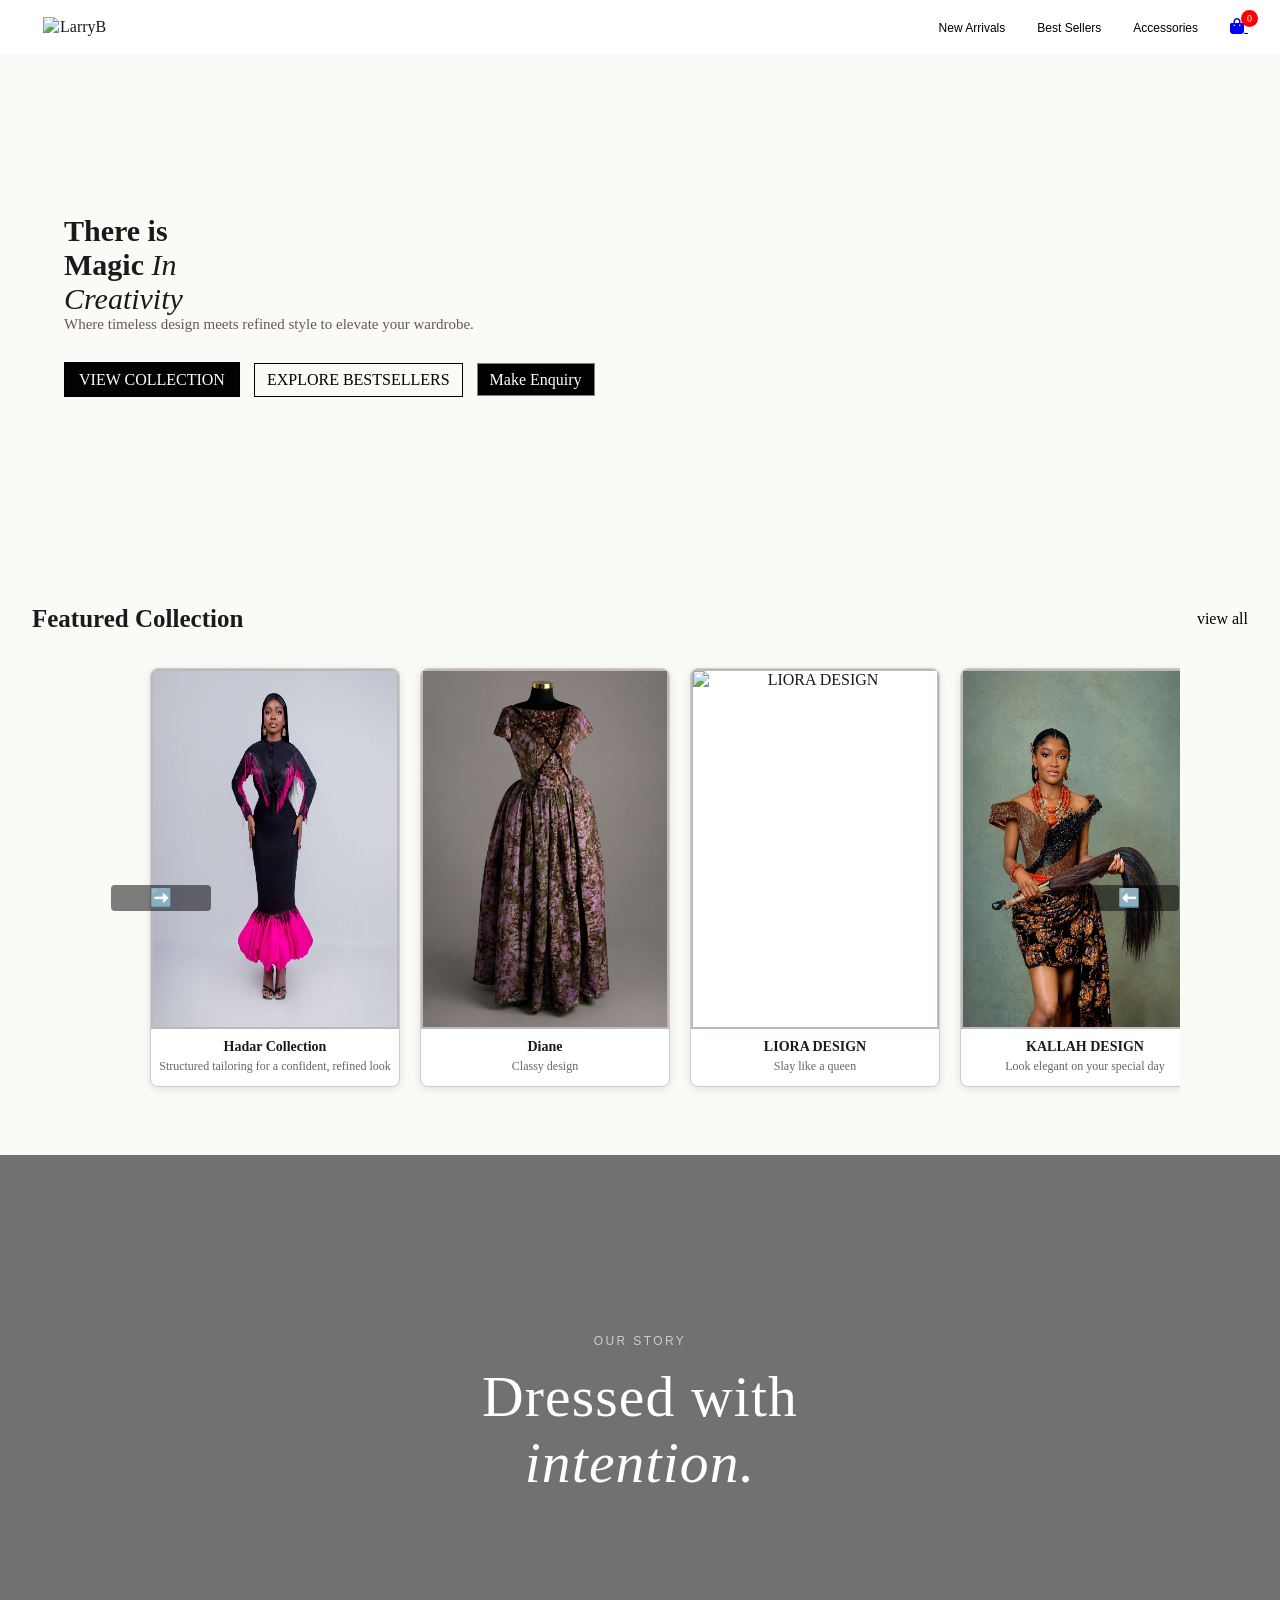
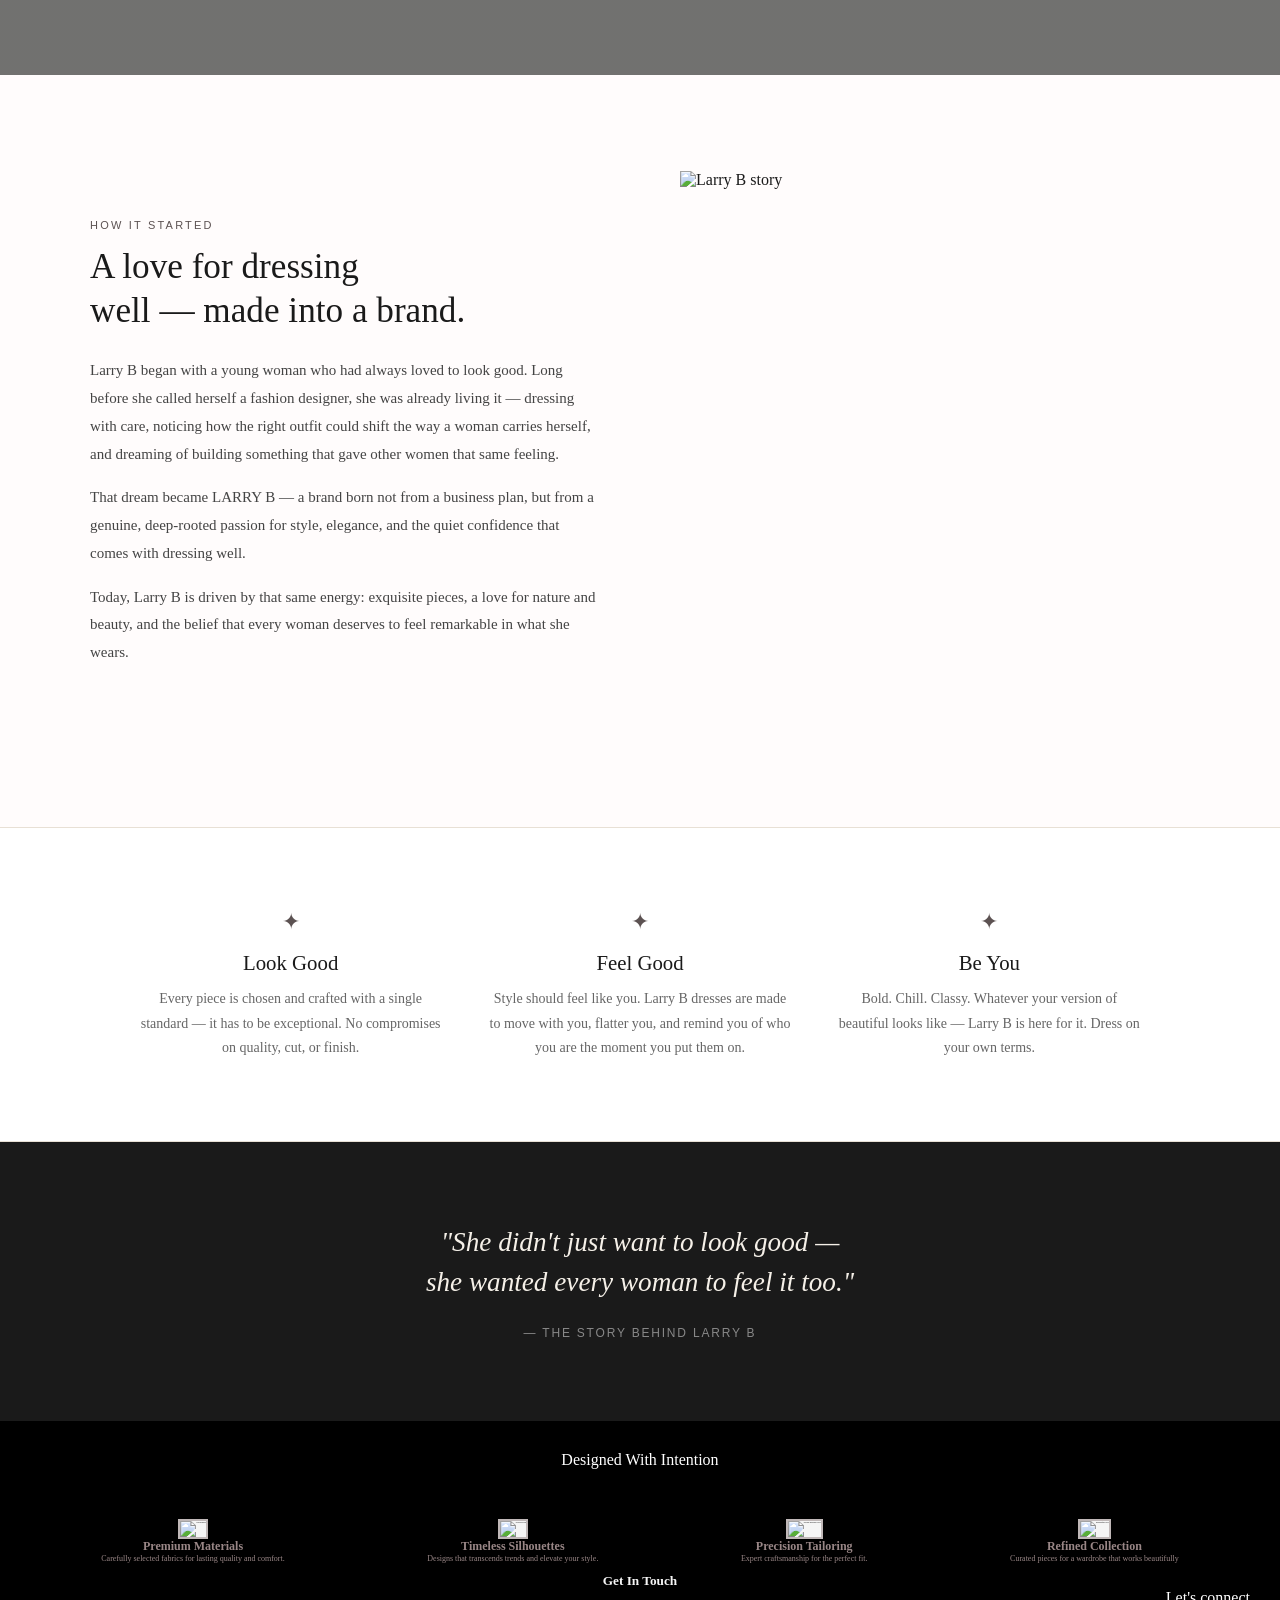
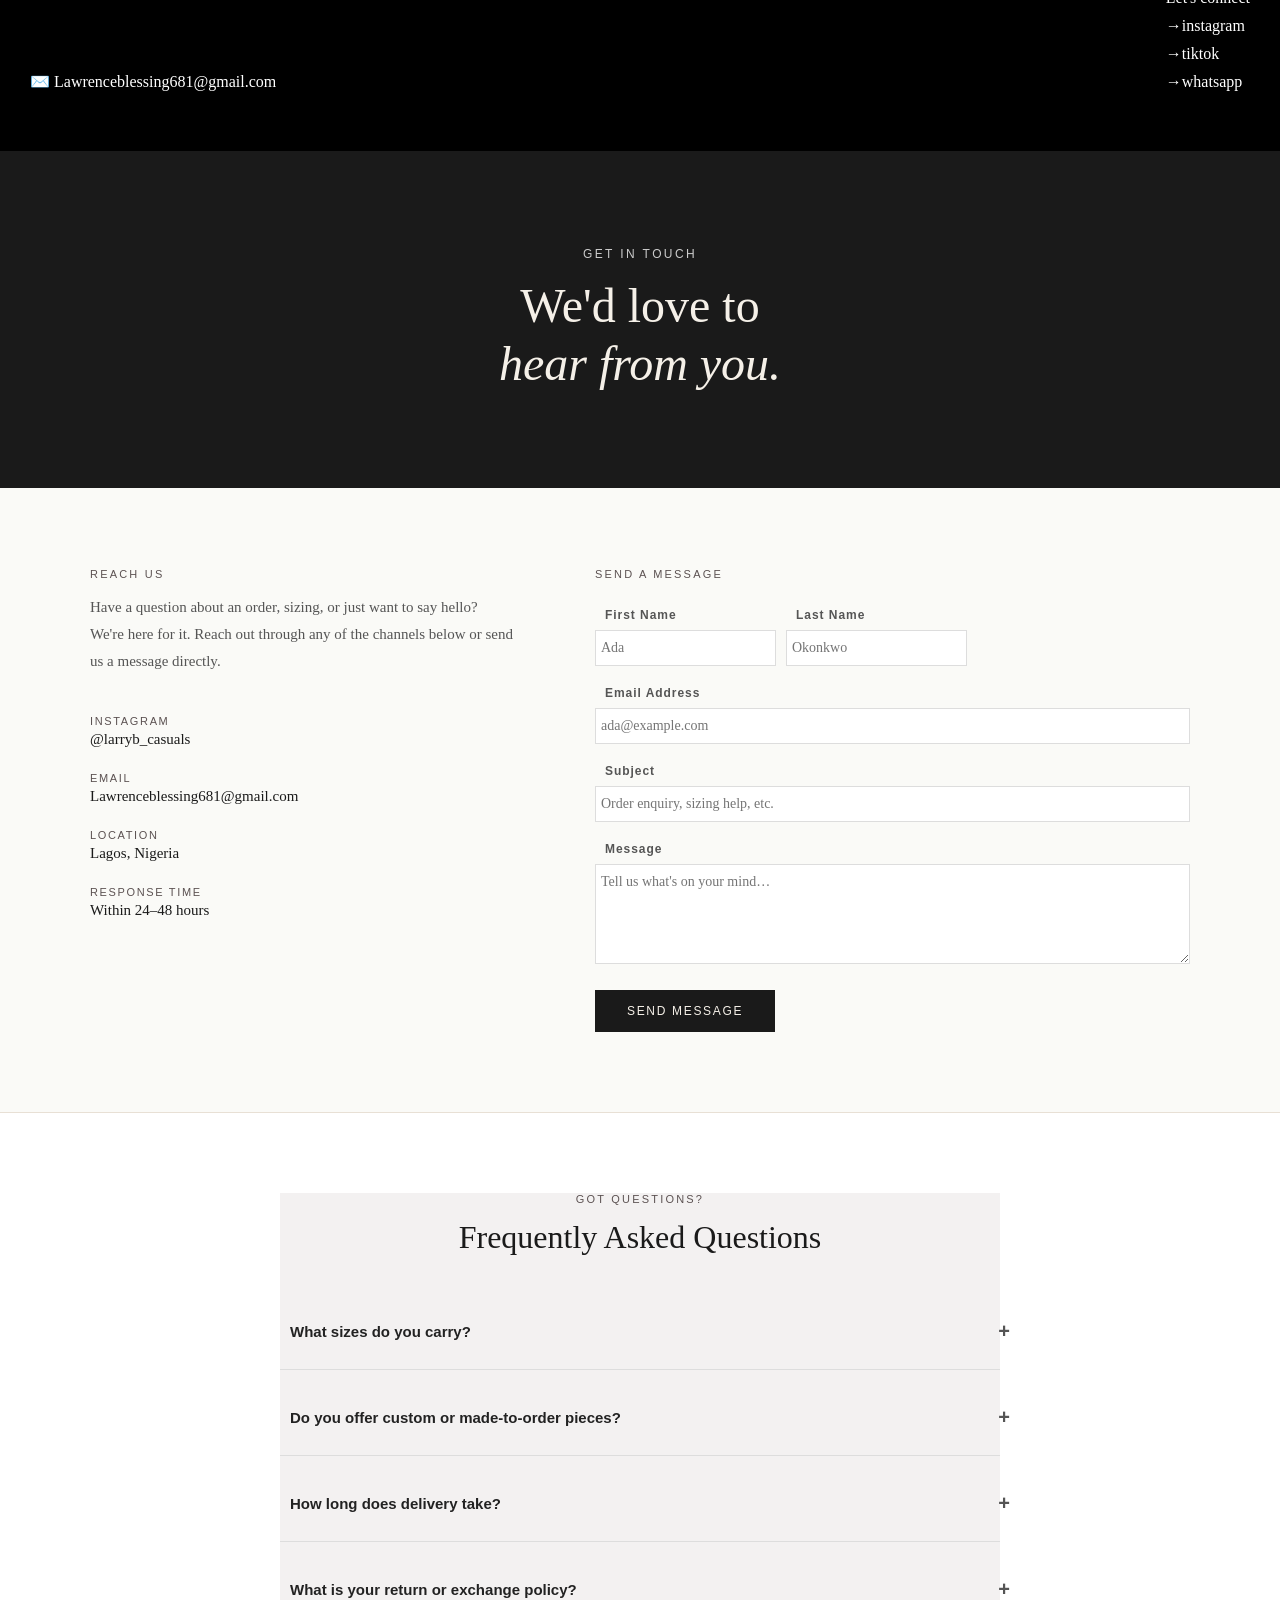
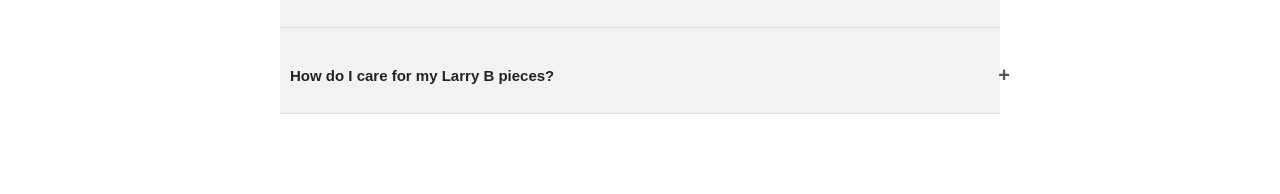
==== commit 49191efc: "chnages made" ====
--- a/index.html
+++ b/index.html
@@ -71,42 +71,42 @@
 
   <div class="track" id="track">
     <div class="card" id="first-card">
-      <img src="images/Gorgeous flowry gown.png" alt=" Gorgeous flowry gown"
+      <img src="images/Hadar Collection8.jpg" alt="HADAR COLLECTION"
        data-name="Collection Piece 6"
            onclick="goToProduct(this)">
-      <p class="style-name">Elegant Flowry Gown</p>
+      <p class="style-name">Hadar Collection</p>
       <p class="style-description">Structured tailoring for a confident, refined look</p>
     </div>
 
     <div class="card" id="first-card">
-      <img src="images/bubu-bolatito.jpeg" alt="Exquisite bubu gown"
+      <img src="images/Gown Collection.png" alt="Exquisite bubu gown"
       data-name="Collection Piece 8"
            onclick="goToProduct(this)">
-      <p class="style-name">Exquisite bubu gown</p>
+      <p class="style-name">Diane</p>
       <p class="style-description">Classy design</p>
     </div>
 
     <div class="card" id="first-card">
-      <img src="images/Theresa-8.jpg" alt="Stylish Egyptian style bubu design"
+      <img src="images/Theresa-8.jpg" alt="LIORA DESIGN"
       data-name="Collection Piece 9"
            onclick="goToProduct(this)">
-      <p class="style-name">fitted figure 8 gown</p>
+      <p class="style-name">LIORA DESIGN</p>
       <p class="style-description">Slay like a queen</p>
     </div>
 
     <div class="card" id="first-card">
-      <img src="images/airbrush-bg.jpg" alt="jolt pants and armless top"
+      <img src="images/Bridal collection.jpg" alt="KALLAH"
       data-name="Collection Piece 10"
            onclick="goToProduct(this)">
-      <p class="style-name">Jolt Pants and Armless Top</p>
-      <p class="style-description">Look elegant</p>
-    </div>
-
-    <div class="card" id="first-card">
-      <img src="images/Jacket on red pants.jpg" alt=" Boss lady Jacket on red pants look"
+      <p class="style-name">KALLAH DESIGN</p>
+      <p class="style-description">Look elegant on your special day</p>
+    </div>
+
+    <div class="card" id="first-card">
+      <img src="images/2piece.jpg" alt=" Boss lady 2piece"
       data-name="Collection Piece 11"
            onclick="goToProduct(this)">
-      <p class="style-name">Boss lady Jacket on red pants look</p>
+      <p class="style-name">AVIV</p>
       <p class="style-description">Look confident</p>
     </div>
   </div>
--- a/style.css
+++ b/style.css
@@ -261,6 +261,28 @@
 a span {
   text-decoration: none;
 }
+/* collection Divider */
+.collection-section-divider {
+  grid-column: 1 / -1;
+  display: flex;
+  align-items: center;
+  gap: 1rem;
+  margin: 2.5rem 0 1rem;
+}
+
+.collection-section-divider .divider-line {
+  flex: 1;
+  height: 1px;
+  background: #ccc;
+}
+
+.collection-section-divider .divider-label {
+  font-size: 11px;
+  letter-spacing: 0.18em;
+  text-transform: uppercase;
+  color: #888;
+  white-space: nowrap;
+}
 
 /* =============================================
    FEATURED
@@ -479,15 +501,23 @@
 
 .collection-price {
   position: absolute;
-  bottom: 45px;
-  left: 50%;
+  bottom: 15px;
+  left: 15%;
   transform: translateX(-50%);
-  color: white;
+  color: rgb(255, 250, 250);
+  font-weight: 800;
   font-size: 13px;
   letter-spacing: 0.08em;
   font-family: Arial, sans-serif;
   z-index: 11;
   white-space: nowrap;
+  border-bottom: 1px solid white;
+  border-radius: 20px;
+}
+
+#collection-price{
+  color: black;
+  border-bottom: 1px solid rgb(14, 13, 13);
 }
 
 .collection-card img:first-child {
@@ -887,6 +917,18 @@
   flex-wrap: wrap;
 }
 
+.swatch.custom {
+  width: auto;
+  padding: 0 10px;
+  border-radius: 20px;
+  font-size: 11px;
+  background: #f2f2f2;
+  color: #333;
+  display: flex;
+  align-items: center;
+  justify-content: center;
+}
+
 .swatch {
   width: 36px;
   height: 36px;
@@ -1065,7 +1107,75 @@
   max-height: 300px;
   padding-bottom: 16px;
 }
-
+/* modal overlay*/
+.custom-modal-overlay {
+  display: none;
+  position: fixed;
+  top: 0; left: 0;
+  width: 100%; height: 100%;
+  background: rgba(0,0,0,0.5);
+  align-items: center;
+  justify-content: center;
+  z-index: 1000;
+}
+
+.custom-modal-overlay.open {
+  display: flex;
+}
+
+.custom-modal-box {
+  background: #fff;
+  padding: 24px;
+  border-radius: 12px;
+  width: 90%;
+  max-width: 320px;
+  text-align: center;
+}
+
+.custom-modal-box h3 {
+  margin: 0 0 4px;
+  font-size: 16px;
+}
+
+.custom-modal-box p {
+  margin: 0 0 16px;
+  font-size: 13px;
+  color: #777;
+}
+
+.custom-modal-box input {
+  width: 100%;
+  padding: 10px;
+  border: 1px solid #ddd;
+  border-radius: 8px;
+  margin-bottom: 16px;
+  box-sizing: border-box;
+}
+
+.custom-modal-actions {
+  display: flex;
+  gap: 10px;
+  justify-content: center;
+}
+
+.custom-modal-actions button {
+  flex: 1;
+  padding: 10px;
+  border-radius: 8px;
+  border: none;
+  cursor: pointer;
+  font-size: 13px;
+}
+
+#customColourCancel {
+  background: #f2f2f2;
+  color: #333;
+}
+
+#customColourConfirm {
+  background: #2EAE5E;
+  color: #fff;
+}
 /* =============================================
    CART PAGE
    ============================================= */
